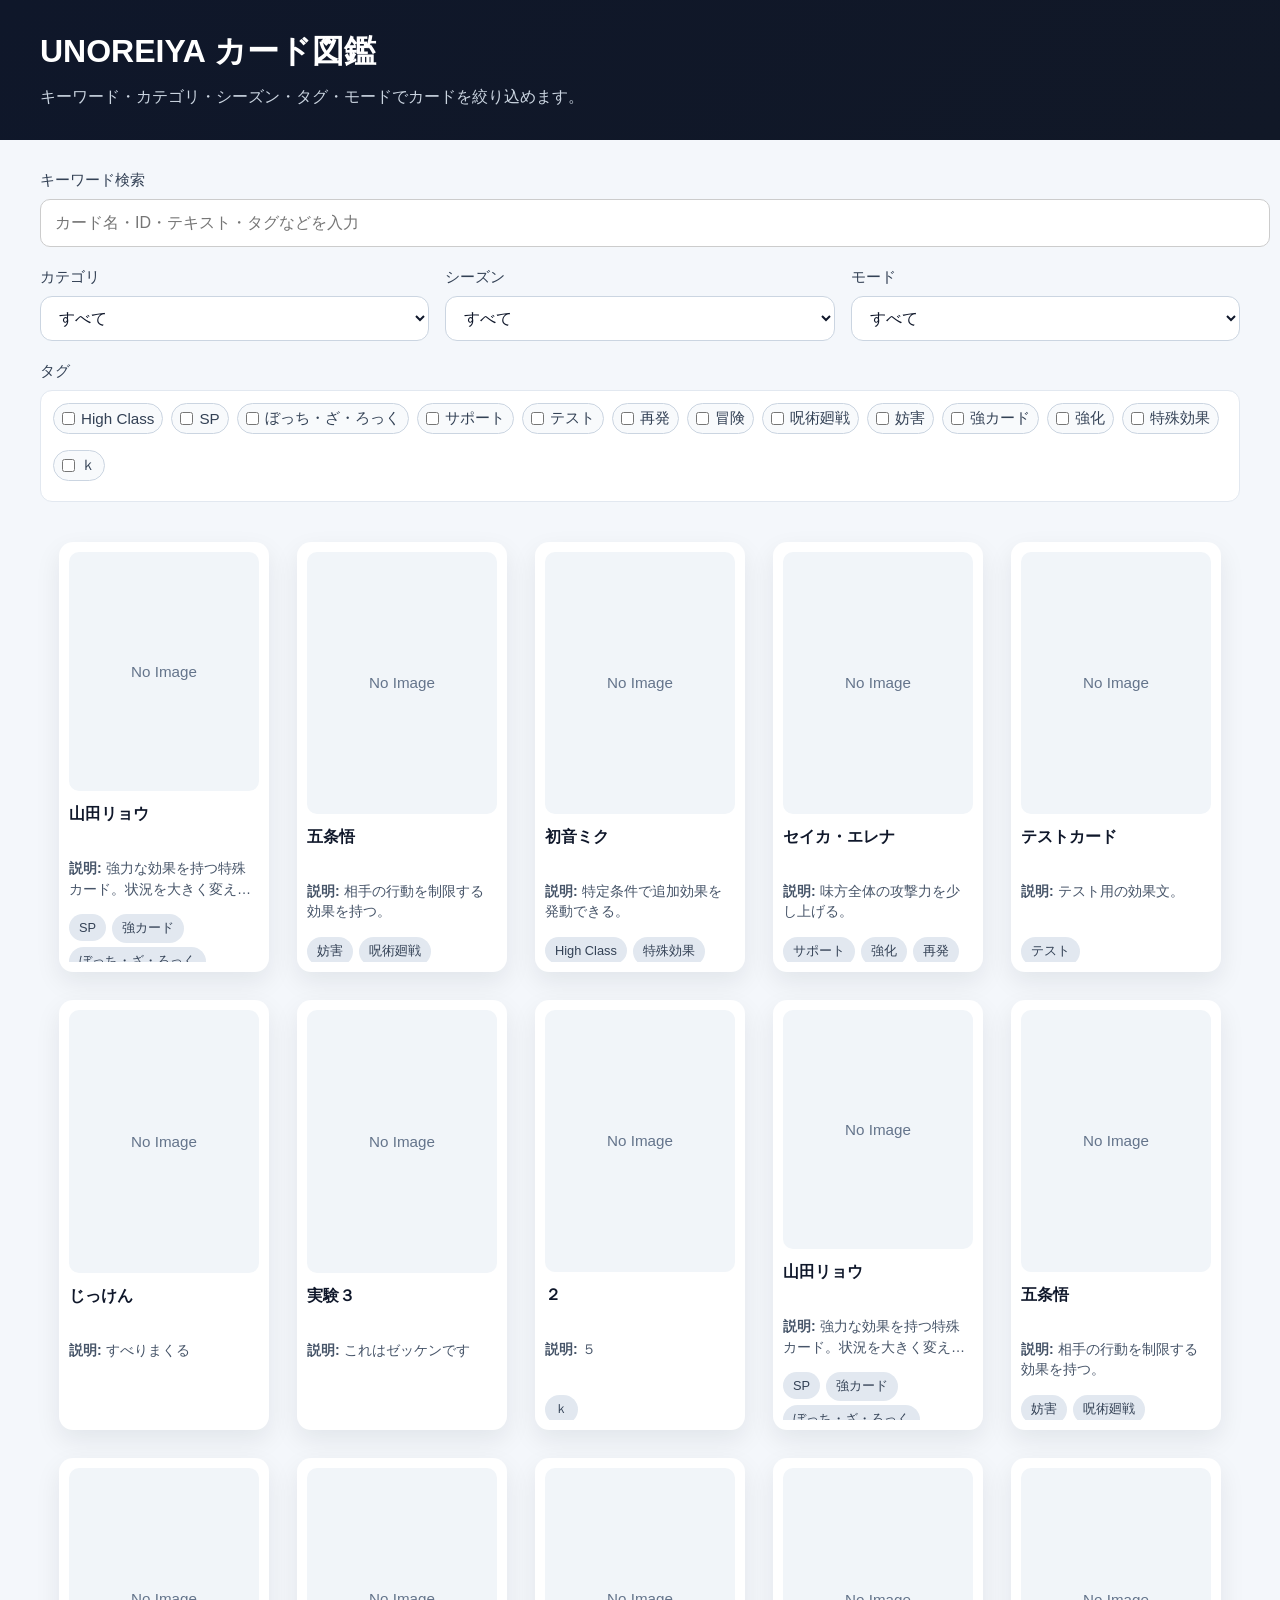
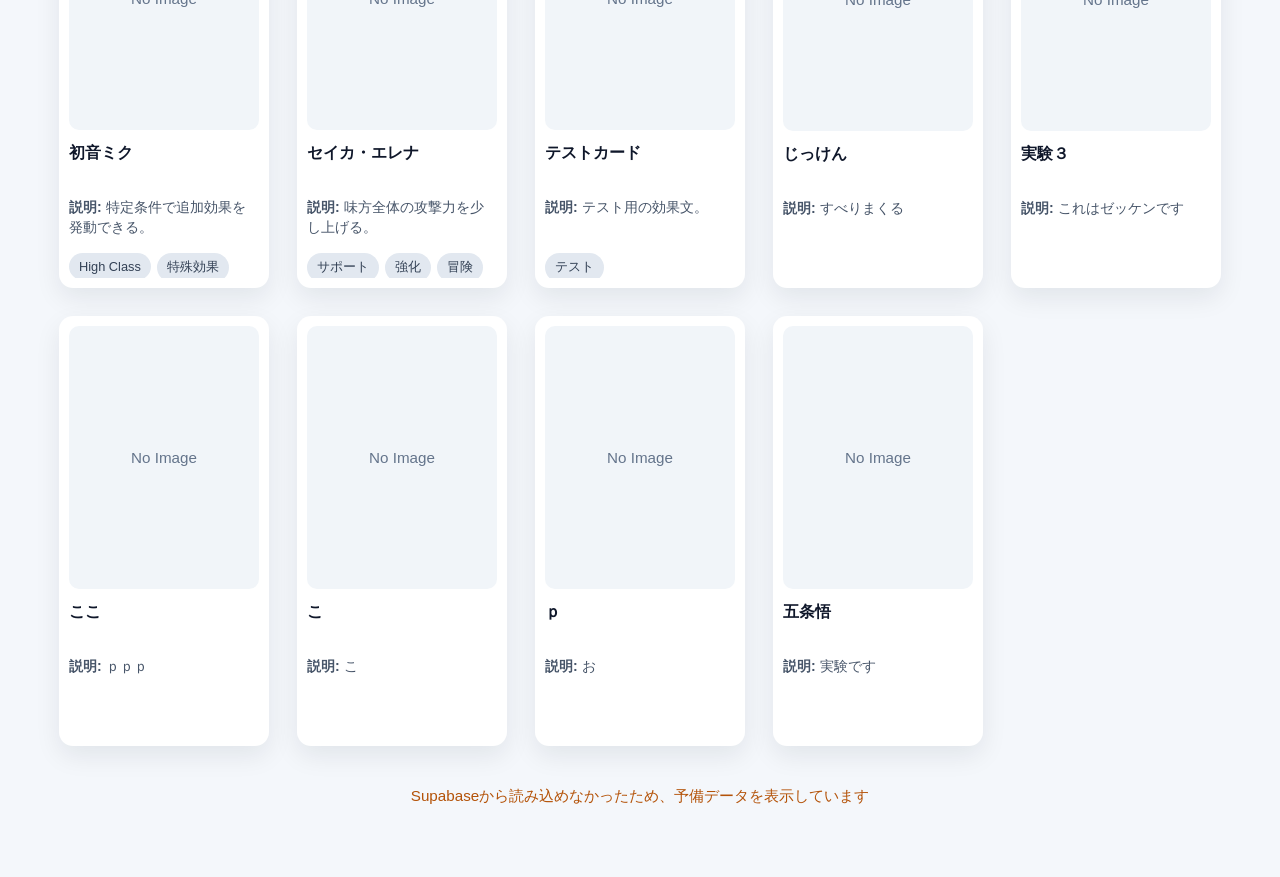
==== index.html @ 48b5f0d8 "管理画面に簡易パスワードを追加" ====
<!DOCTYPE html>
<html lang="ja">
<head>
  <meta charset="UTF-8">
  <meta name="viewport" content="width=device-width, initial-scale=1.0">
  <title>UNOREIYA カード図鑑</title>
  <link rel="stylesheet" href="style.css">
</head>
<body>
  <header>
    <div class="header-inner">
      <div>
        <h1>UNOREIYA カード図鑑</h1>
        <p>キーワード・カテゴリ・シーズン・タグ・モードでカードを絞り込めます。</p>
      </div>
    </div>
  </header>

  <main>
    <section class="search-panel">
      <div class="search-row search-row--full">
        <div class="field-group">
          <label for="searchInput">キーワード検索</label>
          <input type="text" id="searchInput" placeholder="カード名・ID・テキスト・タグなどを入力">
        </div>
      </div>
      <div class="search-row search-row--three">
        <div class="field-group">
          <label for="categoryFilter">カテゴリ</label>
          <select id="categoryFilter">
            <option value="">すべて</option>
          </select>
        </div>
        <div class="field-group">
          <label for="seriesFilter">シーズン</label>
          <select id="seriesFilter">
            <option value="">すべて</option>
          </select>
        </div>
        <div class="field-group">
          <label for="modeFilter">モード</label>
          <select id="modeFilter">
            <option value="">すべて</option>
          </select>
        </div>
      </div>
      <div class="search-row search-row--full">
        <div class="field-group">
          <label>タグ</label>
          <div id="tagFilter" class="tag-filter"></div>
        </div>
      </div>
    </section>

    <section id="cardList" class="card-grid"></section>
    <div id="dataStatus" class="data-status"></div>
    <div id="noResults" class="no-results" hidden>検索条件に一致するカードがありません。</div>
  </main>

  <div id="cardModal" class="modal">
    <div class="modal-content">
      <span class="close" onclick="closeModal()">&times;</span>
      <div class="modal-body">
        <img id="modalImage" src="" alt="" class="modal-image">
        <div id="modalImagePlaceholder" class="image-placeholder" style="display:none;">No Image</div>
        <div class="modal-details">
          <h2 id="modalName"></h2>
          <p><strong>ID: </strong><span id="modalId"></span></p>
          <p><strong>カテゴリ：</strong><span id="modalCategory"></span></p>
          <p><strong>シーズン：</strong><span id="modalSeries"></span></p>
          <p><strong>モード：</strong><span id="modalType"></span></p>
          <p class="modal-effect-label"><strong>効果全文</strong></p>
          <p id="modalEffect" class="modal-effect"></p>
          <p><strong>タグ：</strong></p>
          <div id="modalTags" class="modal-tags"></div>
          <p><strong>検索ワード：</strong></p>
          <div id="modalKeywords" class="modal-tags"></div>
        </div>
      </div>
      <button onclick="closeModal()" class="back-button">カード一覧に戻る</button>
    </div>
  </div>

  <script src="cards.js"></script>
  <script src="script.js"></script>
</body>
</html>
---- style.css ----
﻿body {
  margin: 0;
  font-family: -apple-system, BlinkMacSystemFont, "Segoe UI", sans-serif;
  background: #f4f7fb;
  color: #1f2937;
}

[hidden] {
  display: none !important;
}

header {
  background: linear-gradient(135deg, #0f172a 0%, #111827 100%);
  color: white;
  padding: 30px 20px;
}

.header-inner {
  max-width: 1200px;
  margin: 0 auto;
}

h1 {
  margin: 0;
  font-size: 32px;
}

header p {
  margin: 10px 0 0;
  color: #cbd5e1;
  line-height: 1.6;
}

.page-nav {
  display: flex;
  justify-content: center;
  gap: 12px;
  margin: 22px 0 0;
  transform: translateX(70px);
}

.page-nav a {
  display: inline-flex;
  align-items: center;
  justify-content: center;
  min-width: 130px;
  padding: 10px 18px;
  border-radius: 999px;
  border: 1px solid rgba(255, 255, 255, 0.35);
  background: rgba(255, 255, 255, 0.1);
  color: #e5eefc;
  text-decoration: none;
  font-weight: 700;
  box-sizing: border-box;
}

.page-nav a:hover,
.page-nav a.active {
  background: white;
  color: #0f172a;
  text-decoration: none;
}

main {
  max-width: 1200px;
  margin: 30px auto;
  padding: 0 20px 40px;
}

.search-panel {
  display: grid;
  grid-template-columns: 1fr;
  gap: 20px;
  margin-bottom: 30px;
}

.search-row {
  display: grid;
  gap: 16px;
  align-items: start;
}

.search-row--full {
  grid-template-columns: 1fr;
}

.search-row--three {
  grid-template-columns: repeat(auto-fit, minmax(200px, 1fr));
}

.search-row--four {
  grid-template-columns: repeat(auto-fit, minmax(200px, 1fr));
}

.field-group {
  display: flex;
  flex-direction: column;
}

.field-group label {
  margin-bottom: 8px;
  font-size: 0.95rem;
  color: #334155;
}

.field-group input,
.field-group select {
  width: 100%;
  padding: 12px 14px;
  font-size: 1rem;
  border: 1px solid #cbd5e1;
  border-radius: 12px;
  background: white;
  color: #0f172a;
}

.tag-checkboxes,
.tag-filter {
  display: flex;
  flex-wrap: wrap;
  gap: 8px;
  padding: 12px;
  border: 1px solid #e2e8f0;
  border-radius: 12px;
  background: #ffffff;
}

.tag-checkbox-item,
.tag-filter-item {
  display: flex;
  align-items: center;
  gap: 6px;
  padding: 4px 8px;
  border: 1px solid #cbd5e1;
  border-radius: 16px;
  background: #f8fafc;
  cursor: pointer;
  user-select: none;
  font-size: 0.9rem;
  white-space: nowrap;
  transition: background-color 0.2s ease;
}

.tag-checkbox-item input,
.tag-filter-item input {
  width: auto;
  margin: 0;
}

.tag-checkbox-item:hover,
.tag-filter-item:hover {
  background: #e2e8f0;
}

.tag-checkbox-item input:checked + *,
.tag-filter-item input:checked + * {
  font-weight: bold;
}

.multi-select {
  min-height: 140px;
}

.field-group input:focus,
.field-group select:focus {
  outline: none;
  border-color: #2563eb;
  box-shadow: 0 0 0 3px rgba(37, 99, 235, 0.15);
}

#searchInput {
  width: 100%;
  padding: 14px;
  font-size: 16px;
  border-radius: 10px;
  border: 1px solid #ccc;
}

.card-grid {
  display: grid;
  grid-template-columns: repeat(auto-fill, 210px);
  gap: 28px 28px;
  justify-content: center;
  align-items: start;
}

.card {
  width: 210px;
  height: 430px;
  box-sizing: border-box;
  background: white;
  border-radius: 14px;
  padding: 10px;
  box-shadow: 0 10px 26px rgba(15, 23, 42, 0.08);
  cursor: pointer;
  transition: transform 0.2s ease, box-shadow 0.2s ease;
  display: flex;
  flex-direction: column;
  gap: 8px;
  overflow: hidden;
}

.card:hover {
  transform: translateY(-4px);
  box-shadow: 0 24px 50px rgba(15, 23, 42, 0.14);
}

.card-image {
  width: 100%;
  height: 294px;
  border-radius: 10px;
  margin-bottom: 4px;
  object-fit: contain;
  background: #f8fafc;
  border: 1px solid #e2e8f0;
  box-sizing: border-box;
}

.image-placeholder {
  width: 100%;
  height: 294px;
  border-radius: 10px;
  background: #f1f5f9;
  color: #64748b;
  display: flex;
  align-items: center;
  justify-content: center;
  text-align: center;
  padding: 20px;
  box-sizing: border-box;
  font-size: 0.95rem;
  margin-bottom: 4px;
}

.admin-image-preview {
  width: min(100%, 280px);
}

.admin-image-preview img {
  display: none;
  width: 100%;
  max-height: 360px;
  border-radius: 16px;
  object-fit: contain;
  border: 1px solid #e2e8f0;
  background: #f8fafc;
}

.admin-image-preview .image-placeholder {
  height: 180px;
  min-height: 180px;
  margin-bottom: 0;
}

.modal-body .image-placeholder {
  height: min(70vh, 560px);
  min-height: 260px;
  max-height: min(70vh, 560px);
}

.card h2 {
  margin: 0;
  color: #0f172a;
  font-size: 0.98rem;
  line-height: 1.35;
  min-height: 3em;
  display: -webkit-box;
  -webkit-line-clamp: 2;
  -webkit-box-orient: vertical;
  overflow: hidden;
}

.card p {
  margin: 0;
  line-height: 1.45;
  color: #475569;
  font-size: 0.88rem;
  min-height: 3.1em;
  display: -webkit-box;
  -webkit-line-clamp: 2;
  -webkit-box-orient: vertical;
  overflow: hidden;
}

.card .tag-list {
  margin-top: auto;
  min-height: 28px;
  max-height: 54px;
  overflow: hidden;
}

.tag {
  display: inline-flex;
  align-items: center;
  gap: 6px;
  background: #e2e8f0;
  color: #334155;
  padding: 6px 10px;
  border-radius: 999px;
  margin: 4px 6px 0 0;
  font-size: 0.8rem;
}

.tag-input-group {
  display: flex;
  gap: 8px;
  align-items: center;
  margin-bottom: 8px;
}

.selected-tags {
  display: flex;
  flex-wrap: wrap;
  gap: 6px;
}

.selected-tag {
  display: inline-flex;
  align-items: center;
  gap: 4px;
  background: #e2e8f0;
  color: #334155;
  padding: 4px 8px;
  border-radius: 16px;
  font-size: 0.9rem;
  white-space: nowrap;
}

.selected-tag .remove-tag {
  cursor: pointer;
  color: #64748b;
  font-weight: bold;
  margin-left: 4px;
}

.selected-tag .remove-tag:hover {
  color: #dc2626;
}

#tagSelect {
  flex: 1;
  padding: 12px 14px;
  font-size: 1rem;
  border: 1px solid #cbd5e1;
  border-radius: 12px;
  background: white;
  color: #0f172a;
}

#addTagBtn {
  padding: 12px 16px;
  font-size: 1rem;
  border: 1px solid #cbd5e1;
  border-radius: 12px;
  background: #f8fafc;
  color: #334155;
  cursor: pointer;
  transition: background-color 0.2s ease;
}

#addTagBtn:hover {
  background: #e2e8f0;
}

.secondary-button {
  margin-top: 10px;
  padding: 10px 14px;
  border: 1px solid #cbd5e1;
  border-radius: 12px;
  background: #f8fafc;
  color: #334155;
  cursor: pointer;
}

.secondary-button:hover:not(:disabled) {
  background: #e2e8f0;
}

.secondary-button:disabled {
  cursor: wait;
  opacity: 0.65;
}

.upload-status {
  min-height: 1.4em;
  margin: 8px 0 0;
  color: #2563eb;
  font-size: 0.9rem;
}

.upload-status.is-error {
  color: #dc2626;
}

.no-results {
  margin-top: 40px;
  text-align: center;
  color: #475569;
  font-size: 1rem;
}

.data-status {
  margin-top: 24px;
  text-align: center;
  color: #2563eb;
  font-size: 0.95rem;
}

.data-status.is-error {
  color: #b45309;
}

@media (max-width: 768px) {
  .card-grid {
    grid-template-columns: repeat(auto-fill, minmax(170px, 1fr));
  }

  .card {
    width: auto;
    height: 410px;
  }

  .card-image,
  .image-placeholder {
    height: 270px;
  }

  .modal-body {
    grid-template-columns: 1fr;
  }

  .search-panel,
  .search-row,
  .search-row--four {
    grid-template-columns: 1fr;
  }
}

@media (max-width: 480px) {
  header {
    padding: 24px 16px;
  }

  .page-nav {
    transform: none;
    justify-content: flex-start;
    flex-wrap: wrap;
  }

  .modal-content {
    padding: 18px;
  }
}

.modal {
  display: none;
  position: fixed;
  z-index: 100;
  inset: 0;
  overflow-y: auto;
  background-color: rgba(15, 23, 42, 0.65);
  padding: 24px;
}

.modal-content {
  background-color: #ffffff;
  margin: 0 auto;
  padding: 24px;
  border-radius: 24px;
  width: min(100%, 960px);
  box-shadow: 0 20px 60px rgba(15, 23, 42, 0.18);
}

.close {
  color: #475569;
  float: right;
  font-size: 32px;
  font-weight: 700;
  cursor: pointer;
}

.close:hover {
  color: #0f172a;
}

.modal-body {
  display: grid;
  grid-template-columns: 320px 1fr;
  gap: 24px;
  align-items: start;
}

.modal-image {
  width: 100%;
  height: auto;
  border-radius: 20px;
  max-height: calc(100vh - 180px);
  object-fit: contain;
  background: #f8fafc;
  border: 1px solid #e2e8f0;
  box-sizing: border-box;
}

.modal-details {
  display: flex;
  flex-direction: column;
}

.modal-details h2 {
  margin: 0 0 16px;
  font-size: 1.8rem;
  color: #0f172a;
}

.modal-details p {
  margin: 10px 0;
  color: #334155;
  line-height: 1.7;
}

.modal-effect-label {
  margin-top: 18px;
}

.modal-effect {
  background: #f8fafc;
  padding: 16px;
  border-radius: 16px;
  border: 1px solid #e2e8f0;
}

.modal-tags {
  display: flex;
  flex-wrap: wrap;
  gap: 10px;
  margin-top: 14px;
}

.back-button {
  display: inline-flex;
  justify-content: center;
  align-items: center;
  margin-top: 24px;
  padding: 12px 22px;
  background: #0f172a;
  color: white;
  border: none;
  border-radius: 14px;
  cursor: pointer;
  font-size: 1rem;
}

.back-button:hover {
  background: #1e293b;
}

/* Admin styles */
.admin-login {
  min-height: 100vh;
  display: grid;
  place-items: center;
  padding: 24px;
  box-sizing: border-box;
}

.admin-login-box {
  width: min(100%, 420px);
  padding: 28px;
  border-radius: 18px;
  background: white;
  box-shadow: 0 18px 45px rgba(15, 23, 42, 0.12);
  box-sizing: border-box;
}

.admin-login-box h1 {
  color: #0f172a;
  font-size: 1.6rem;
}

.admin-login-box p {
  color: #475569;
  line-height: 1.6;
}

.admin-login-box label {
  display: block;
  margin-top: 18px;
  font-weight: 700;
}

.admin-login-box input {
  width: 100%;
  margin-top: 8px;
  padding: 12px 14px;
  border: 1px solid #cbd5e1;
  border-radius: 12px;
  font-size: 1rem;
  box-sizing: border-box;
}

.admin-login-box button {
  width: 100%;
  margin-top: 18px;
  padding: 12px 18px;
  border: none;
  border-radius: 12px;
  background: #0f172a;
  color: white;
  font-weight: 700;
  cursor: pointer;
}

.admin-login-box button:hover {
  background: #1e293b;
}

.admin-login-error {
  margin: 10px 0 0;
  color: #dc2626;
  font-weight: 700;
}

.admin-form {
  max-width: 900px;
  margin: 0 auto;
}

.form-grid {
  display: grid;
  grid-template-columns: 1fr;
  gap: 24px;
}

.form-row {
  display: grid;
  grid-template-columns: 1fr;
  gap: 18px;
}

.form-row--three,
.form-row--two,
.form-row--full {
  grid-template-columns: 1fr;
}

.field-group--small,
.field-group--medium,
.field-group--wide,
.field-group {
  width: 100%;
}

.field-group.full-width {
  grid-column: 1 / -1;
}

.admin-form textarea {
  min-height: 180px;
  resize: vertical;
}

.textarea-label-row {
  display: flex;
  align-items: center;
  justify-content: space-between;
  gap: 12px;
  margin-bottom: 8px;
}

.textarea-label-row label {
  margin-bottom: 0;
}

.admin-form .format-button {
  min-width: auto;
  padding: 8px 12px;
  margin-top: 0;
  border: 1px solid #cbd5e1;
  background: #f8fafc;
  color: #334155;
  font-weight: 700;
}

.admin-form .format-button:hover {
  background: #e2e8f0;
}

.admin-form button {
  display: inline-flex;
  align-items: center;
  justify-content: center;
  min-width: 110px;
  padding: 12px 18px;
  margin-top: 8px;
  border-radius: 12px;
}

.admin-form button + button {
  margin-left: 12px;
}

.admin-form .cancel-button {
  background: #f8fafc;
  color: #334155;
  border: 1px solid #cbd5e1;
}

.admin-form .cancel-button:hover:not(:disabled) {
  background: #e2e8f0;
}

.admin-filter-panel {
  display: grid;
  grid-template-columns: 1fr;
  gap: 18px;
  margin-bottom: 20px;
}

.admin-filter-panel .field-group {
  width: 100%;
}

/* Settings styles */
.settings-section {
  margin-bottom: 40px;
  padding: 20px;
  border: 1px solid #ddd;
  border-radius: 8px;
  background: #f9f9f9;
}

.settings-section h2 {
  margin-top: 0;
  color: #0f172a;
}

.settings-form {
  display: flex;
  gap: 10px;
  margin-bottom: 20px;
  align-items: center;
}

.settings-form input {
  flex: 1;
  padding: 10px;
  border: 1px solid #cbd5e1;
  border-radius: 6px;
}

.settings-form button {
  padding: 10px 16px;
  background: #007bff;
  color: white;
  border: none;
  border-radius: 6px;
  cursor: pointer;
}

.settings-form button:hover {
  background: #0056b3;
}

.settings-list {
  list-style: none;
  padding: 0;
}

.settings-list li {
  display: flex;
  align-items: center;
  padding: 10px;
  border-bottom: 1px solid #eee;
}

.settings-list li span {
  flex: 1;
}

.settings-list li .button-group {
  display: flex;
  gap: 8px;
}

.settings-list li:last-child {
  border-bottom: none;
}

.settings-list button {
  padding: 5px 10px;
  border: none;
  border-radius: 4px;
  cursor: pointer;
}

.settings-list button:first-of-type {
  background: #ffc107;
  color: black;
}

.settings-list button:first-of-type:hover {
  background: #e0a800;
}

.settings-list button:last-of-type {
  background: #dc3545;
  color: white;
}

.settings-list button:last-of-type:hover {
  background: #c82333;
}

nav {
  margin-bottom: 20px;
}

nav a {
  color: #007bff;
  text-decoration: none;
}

nav a:hover {
  text-decoration: underline;
}

.admin-output {
  max-width: 1200px;
  margin: 40px auto;
}

.admin-output textarea {
  width: 100%;
  min-height: 200px;
  font-family: monospace;
  resize: vertical;
}

.admin-output button {
  margin-top: 10px;
}

.card-item {
  background: white;
  border: 1px solid #ddd;
  padding: 10px;
  margin: 10px 0;
  border-radius: 8px;
}

.card-item p {
  margin: 5px 0;
}

.card-item button {
  margin-right: 10px;
  padding: 5px 10px;
  background: #007bff;
  color: white;
  border: none;
  border-radius: 4px;
  cursor: pointer;
}

.card-item button:hover {
  background: #0056b3;
}

#cardList {
  margin: 40px 0;
}

#importBtn {
  margin-bottom: 10px;
  padding: 8px 16px;
  background: #28a745;
  color: white;
  border: none;
  border-radius: 4px;
  cursor: pointer;
}

#importBtn:hover {
  background: #218838;
}

@media (max-width: 768px) {
  .form-row,
  .form-grid,
  .admin-filter-panel {
    grid-template-columns: 1fr;
  }
}
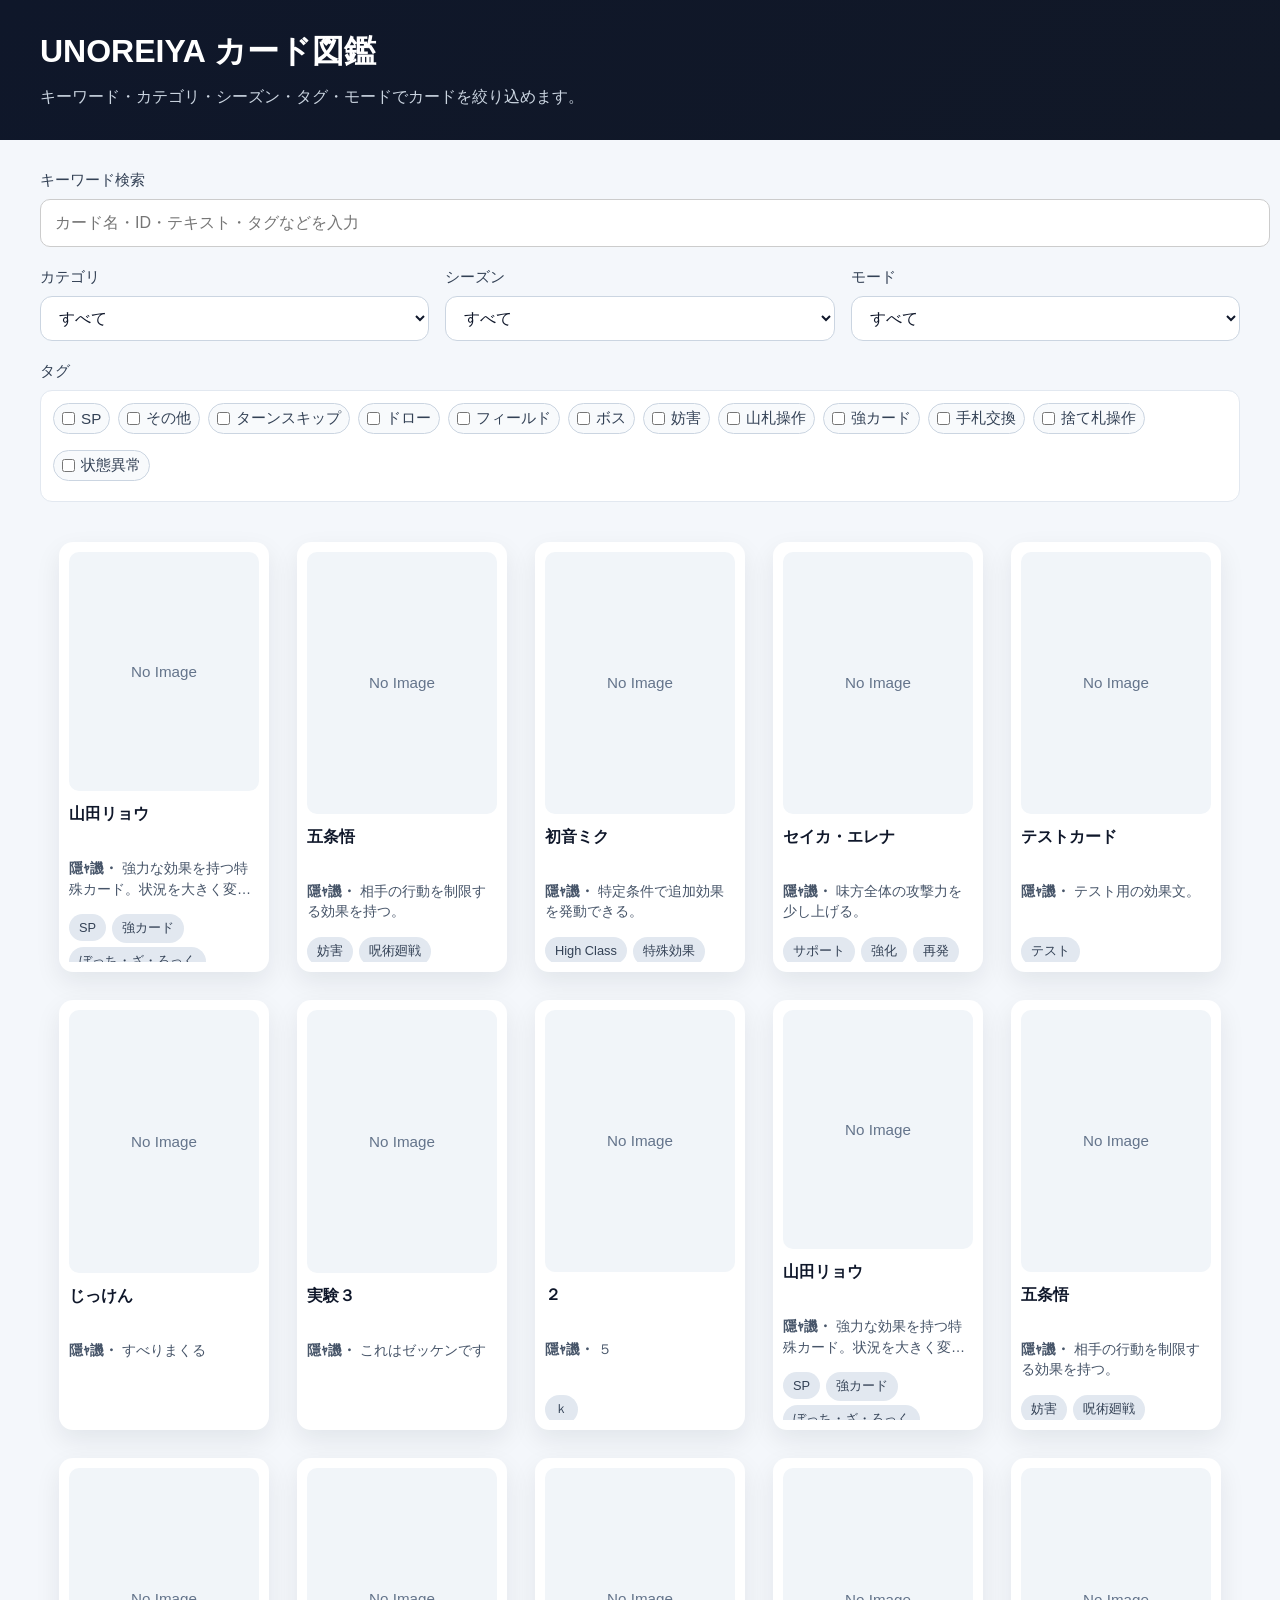
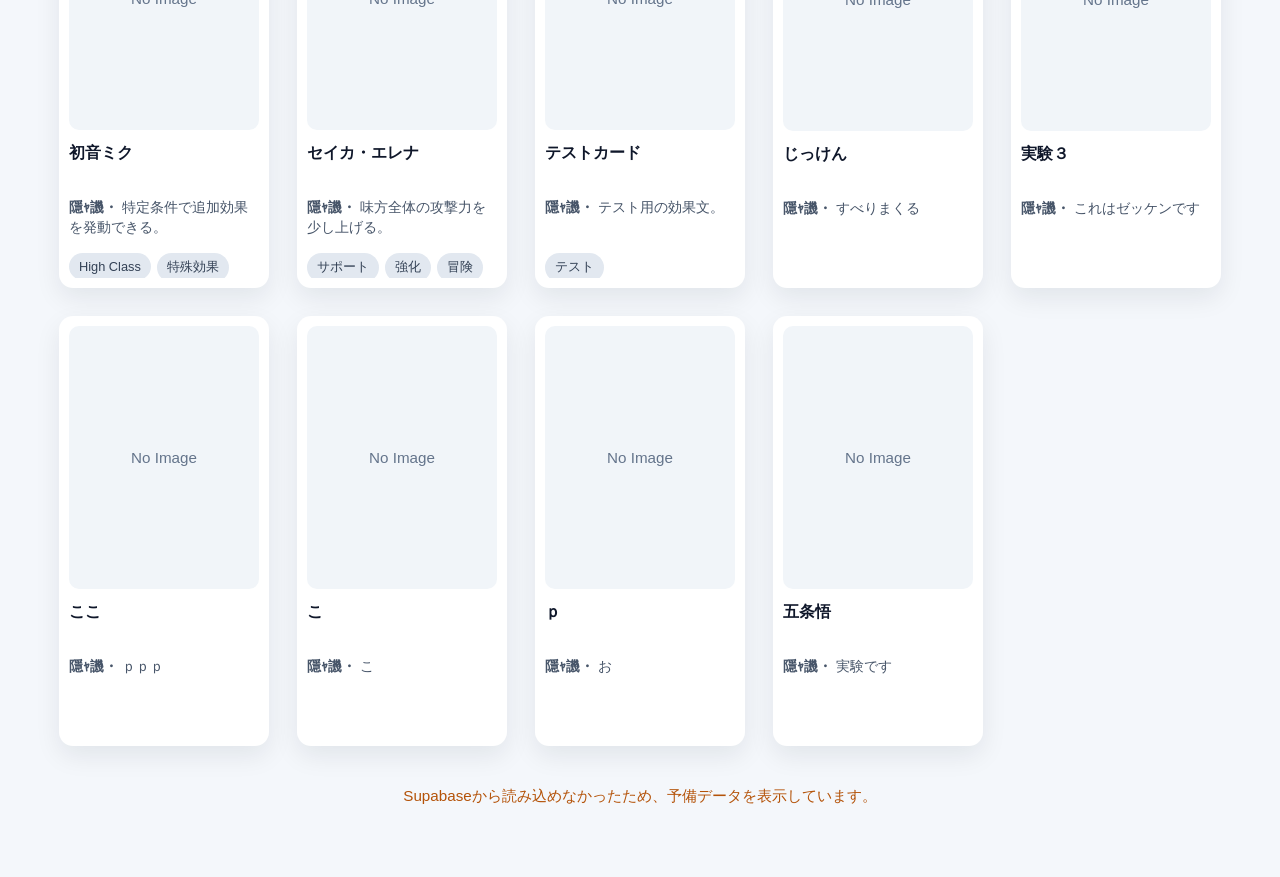
==== commit 32ccc0ae: "デザイン修正" ====
--- a/index.html
+++ b/index.html
@@ -82,6 +82,8 @@
   </div>
 
   <script src="cards.js"></script>
+  <script src="https://cdn.jsdelivr.net/npm/@supabase/supabase-js@2"></script>
+  <script src="supabase.js"></script>
   <script src="script.js"></script>
 </body>
 </html>
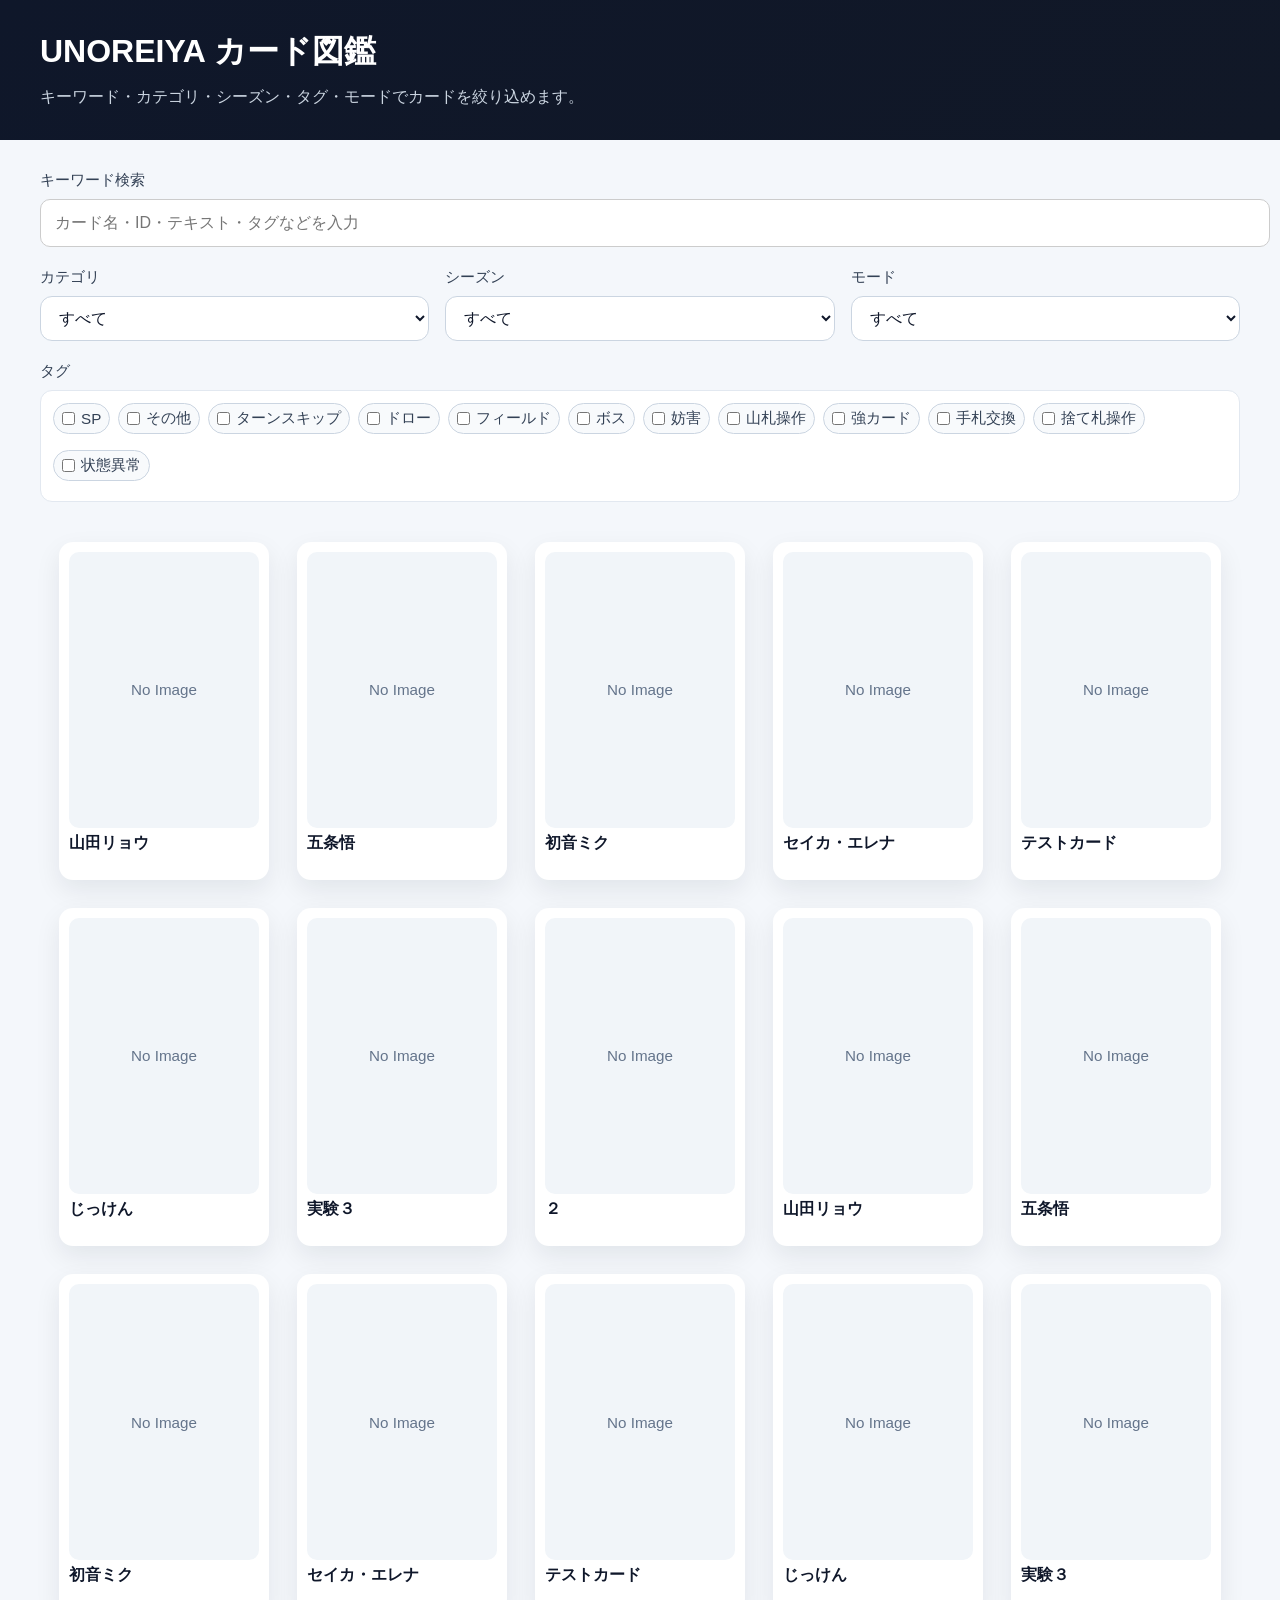
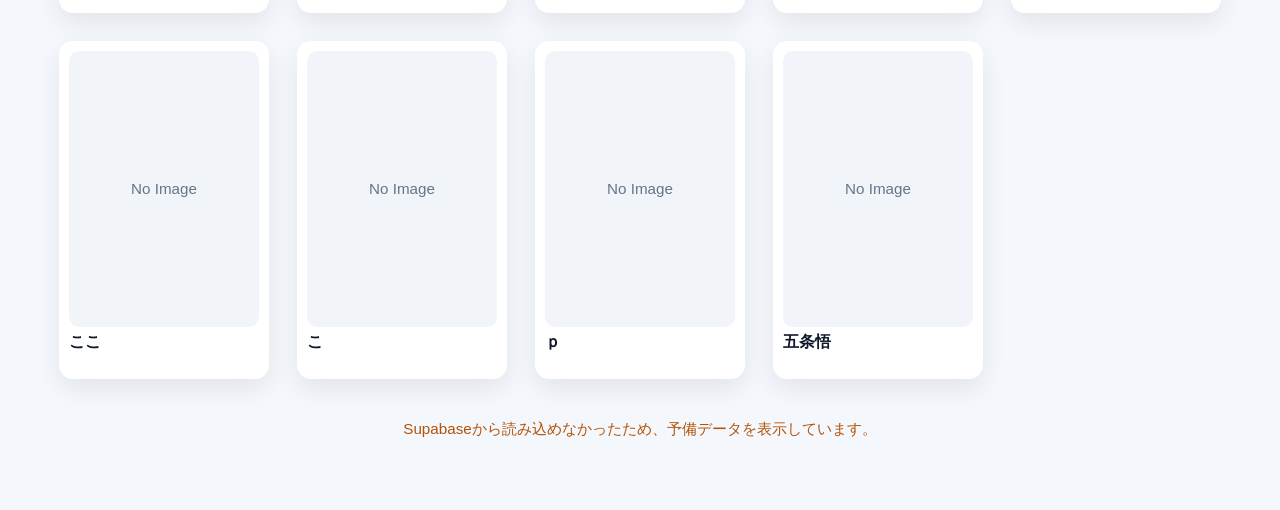
==== commit 8f0622df: "デザイン修正" ====
--- a/index.html
+++ b/index.html
@@ -4,7 +4,7 @@
   <meta charset="UTF-8">
   <meta name="viewport" content="width=device-width, initial-scale=1.0">
   <title>UNOREIYA カード図鑑</title>
-  <link rel="stylesheet" href="style.css">
+  <link rel="stylesheet" href="style.css?v=20260510-card-compact">
 </head>
 <body>
   <header>
--- a/style.css
+++ b/style.css
@@ -186,17 +186,17 @@
 
 .card {
   width: 210px;
-  height: 430px;
+  min-height: 0;
   box-sizing: border-box;
   background: white;
   border-radius: 14px;
-  padding: 10px;
+  padding: 10px 10px 6px;
   box-shadow: 0 10px 26px rgba(15, 23, 42, 0.08);
   cursor: pointer;
   transition: transform 0.2s ease, box-shadow 0.2s ease;
   display: flex;
   flex-direction: column;
-  gap: 8px;
+  gap: 4px;
   overflow: hidden;
 }
 
@@ -207,9 +207,9 @@
 
 .card-image {
   width: 100%;
-  height: 294px;
+  height: 276px;
   border-radius: 10px;
-  margin-bottom: 4px;
+  margin-bottom: 0;
   object-fit: contain;
   background: #f8fafc;
   border: 1px solid #e2e8f0;
@@ -218,7 +218,7 @@
 
 .image-placeholder {
   width: 100%;
-  height: 294px;
+  height: 276px;
   border-radius: 10px;
   background: #f1f5f9;
   color: #64748b;
@@ -229,7 +229,7 @@
   padding: 20px;
   box-sizing: border-box;
   font-size: 0.95rem;
-  margin-bottom: 4px;
+  margin-bottom: 0;
 }
 
 .admin-image-preview {
@@ -263,7 +263,7 @@
   color: #0f172a;
   font-size: 0.98rem;
   line-height: 1.35;
-  min-height: 3em;
+  height: 2.7em;
   display: -webkit-box;
   -webkit-line-clamp: 2;
   -webkit-box-orient: vertical;
@@ -282,6 +282,11 @@
   overflow: hidden;
 }
 
+.card > p,
+.card > .tag-list {
+  display: none !important;
+}
+
 .card .tag-list {
   margin-top: auto;
   min-height: 28px;
@@ -417,12 +422,12 @@
 
   .card {
     width: auto;
-    height: 410px;
+    min-height: 0;
   }
 
   .card-image,
   .image-placeholder {
-    height: 270px;
+    height: 252px;
   }
 
   .modal-body {
@@ -434,6 +439,31 @@
   .search-row--four {
     grid-template-columns: 1fr;
   }
+}
+
+/* Compact catalog cards: image + two-line title only. */
+#cardList.card-grid .card {
+  height: auto !important;
+  min-height: 0 !important;
+  padding: 10px 10px 6px !important;
+  gap: 4px !important;
+}
+
+#cardList.card-grid .card-image,
+#cardList.card-grid .card > .image-placeholder {
+  height: 276px !important;
+  margin-bottom: 0 !important;
+}
+
+#cardList.card-grid .card h2 {
+  height: 2.7em !important;
+  min-height: 0 !important;
+  margin: 0 !important;
+}
+
+#cardList.card-grid .card > p,
+#cardList.card-grid .card > .tag-list {
+  display: none !important;
 }
 
 @media (max-width: 480px) {
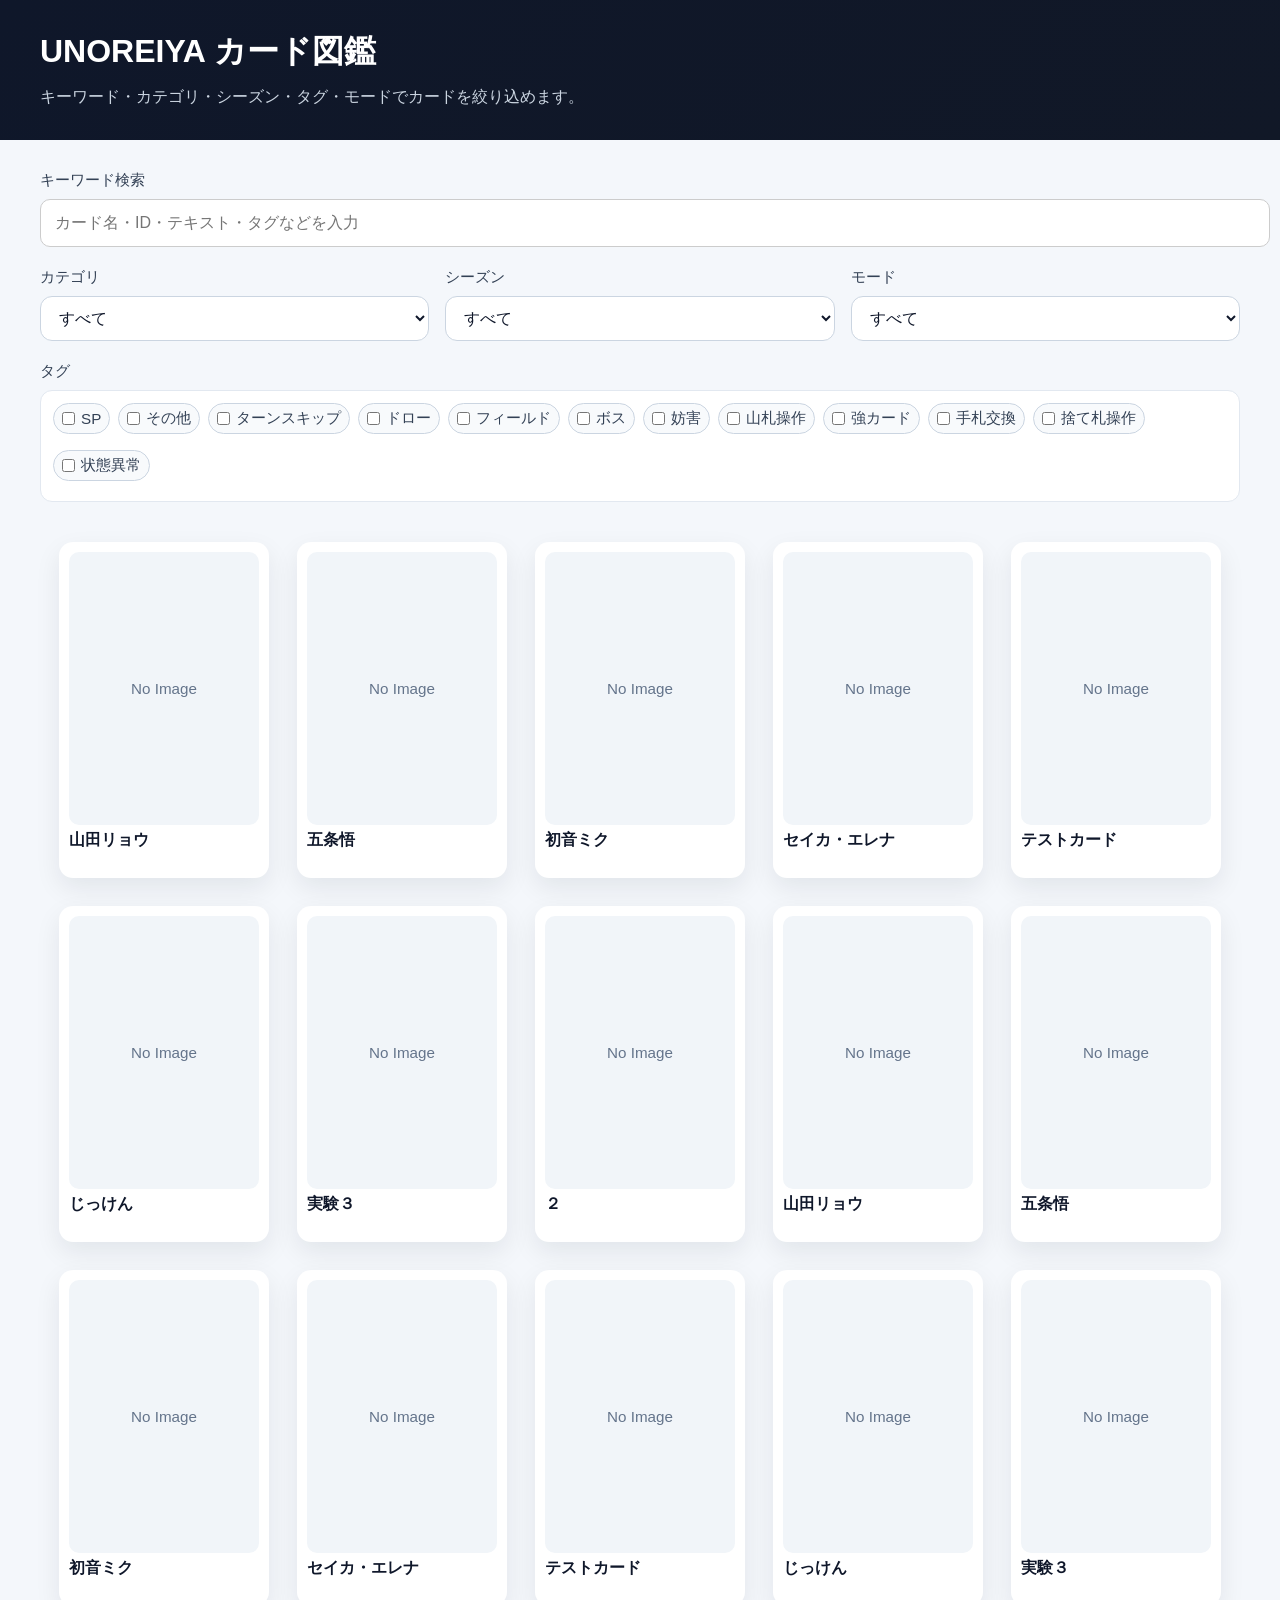
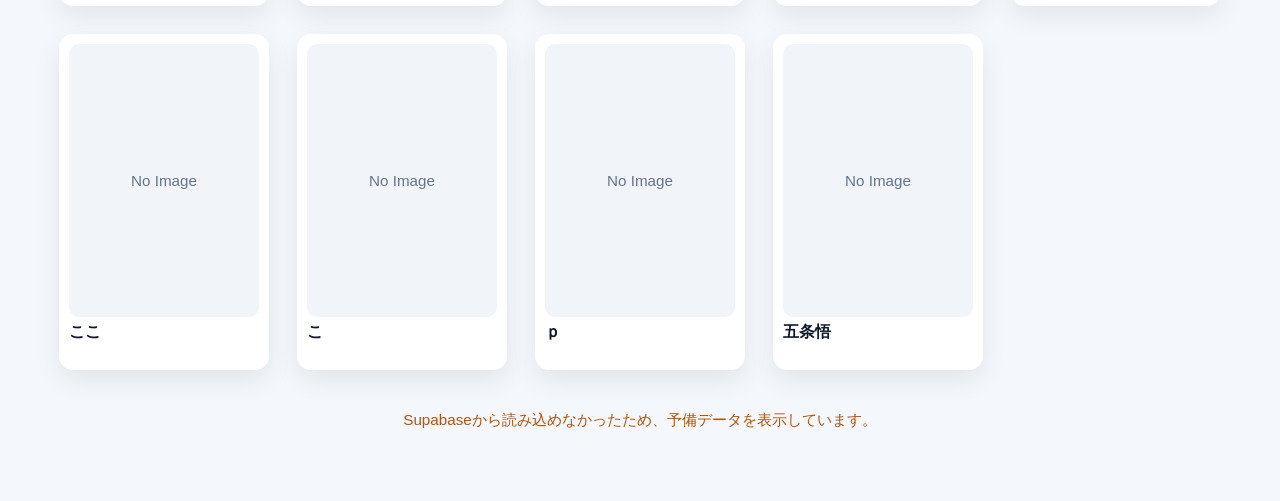
==== commit 9a728782: "デザイン修正" ====
--- a/index.html
+++ b/index.html
@@ -4,7 +4,7 @@
   <meta charset="UTF-8">
   <meta name="viewport" content="width=device-width, initial-scale=1.0">
   <title>UNOREIYA カード図鑑</title>
-  <link rel="stylesheet" href="style.css?v=20260510-card-compact">
+  <link rel="stylesheet" href="style.css?v=20260510-related-1">
 </head>
 <body>
   <header>
@@ -73,8 +73,8 @@
           <p id="modalEffect" class="modal-effect"></p>
           <p><strong>タグ：</strong></p>
           <div id="modalTags" class="modal-tags"></div>
-          <p><strong>検索ワード：</strong></p>
-          <div id="modalKeywords" class="modal-tags"></div>
+          <p><strong>関連：</strong></p>
+          <div id="modalRelatedCards" class="related-card-list"></div>
         </div>
       </div>
       <button onclick="closeModal()" class="back-button">カード一覧に戻る</button>
@@ -84,6 +84,6 @@
   <script src="cards.js"></script>
   <script src="https://cdn.jsdelivr.net/npm/@supabase/supabase-js@2"></script>
   <script src="supabase.js"></script>
-  <script src="script.js"></script>
+  <script src="script.js?v=20260510-related-1"></script>
 </body>
 </html>
--- a/style.css
+++ b/style.css
@@ -466,6 +466,17 @@
   display: none !important;
 }
 
+#cardList.card-grid .catalog-card-compact {
+  height: fit-content !important;
+  min-height: unset !important;
+  max-height: 336px !important;
+  padding-bottom: 6px !important;
+}
+
+#cardList.card-grid .catalog-card-compact h2 {
+  flex: 0 0 2.7em !important;
+}
+
 @media (max-width: 480px) {
   header {
     padding: 24px 16px;
@@ -566,6 +577,48 @@
   margin-top: 14px;
 }
 
+.related-card-list {
+  display: grid;
+  grid-template-columns: repeat(auto-fill, minmax(92px, 1fr));
+  gap: 10px;
+  margin-top: 12px;
+}
+
+.related-card-mini {
+  appearance: none;
+  border: 1px solid #dbe4ef;
+  background: #fff;
+  border-radius: 10px;
+  padding: 7px;
+  cursor: pointer;
+  text-align: left;
+  color: #0f172a;
+}
+
+.related-card-mini:hover {
+  border-color: #94a3b8;
+  box-shadow: 0 8px 18px rgba(15, 23, 42, 0.12);
+}
+
+.related-card-mini .card-image,
+.related-card-mini .image-placeholder {
+  width: 100%;
+  height: 112px;
+  border-radius: 8px;
+  margin-bottom: 6px;
+}
+
+.related-card-mini span {
+  display: -webkit-box;
+  min-height: 2.6em;
+  overflow: hidden;
+  font-size: 0.82rem;
+  font-weight: 700;
+  line-height: 1.3;
+  -webkit-line-clamp: 2;
+  -webkit-box-orient: vertical;
+}
+
 .back-button {
   display: inline-flex;
   justify-content: center;
@@ -750,6 +803,66 @@
   width: 100%;
 }
 
+.related-admin-panel {
+  display: grid;
+  gap: 8px;
+  margin-top: 14px;
+}
+
+.related-search-results {
+  display: grid;
+  gap: 6px;
+}
+
+.related-search-result {
+  display: flex;
+  align-items: center;
+  justify-content: space-between;
+  gap: 10px;
+  padding: 8px 10px;
+  border: 1px solid #dbe4ef;
+  border-radius: 10px;
+  background: #fff;
+}
+
+.related-search-result button {
+  width: auto;
+  padding: 7px 12px;
+  border-radius: 8px;
+}
+
+.selected-related-cards {
+  display: flex;
+  flex-wrap: wrap;
+  gap: 8px;
+}
+
+.selected-related-card {
+  display: inline-flex;
+  align-items: center;
+  gap: 6px;
+  padding: 6px 9px;
+  border-radius: 999px;
+  background: #e2e8f0;
+  color: #334155;
+  font-size: 0.9rem;
+}
+
+.selected-related-card button {
+  width: auto;
+  padding: 0 4px;
+  border: 0;
+  background: transparent;
+  color: #64748b;
+  font-size: 1rem;
+  line-height: 1;
+}
+
+.selected-related-card button:hover {
+  color: #dc2626;
+  background: transparent;
+}
+
 /* Settings styles */
 .settings-section {
   margin-bottom: 40px;
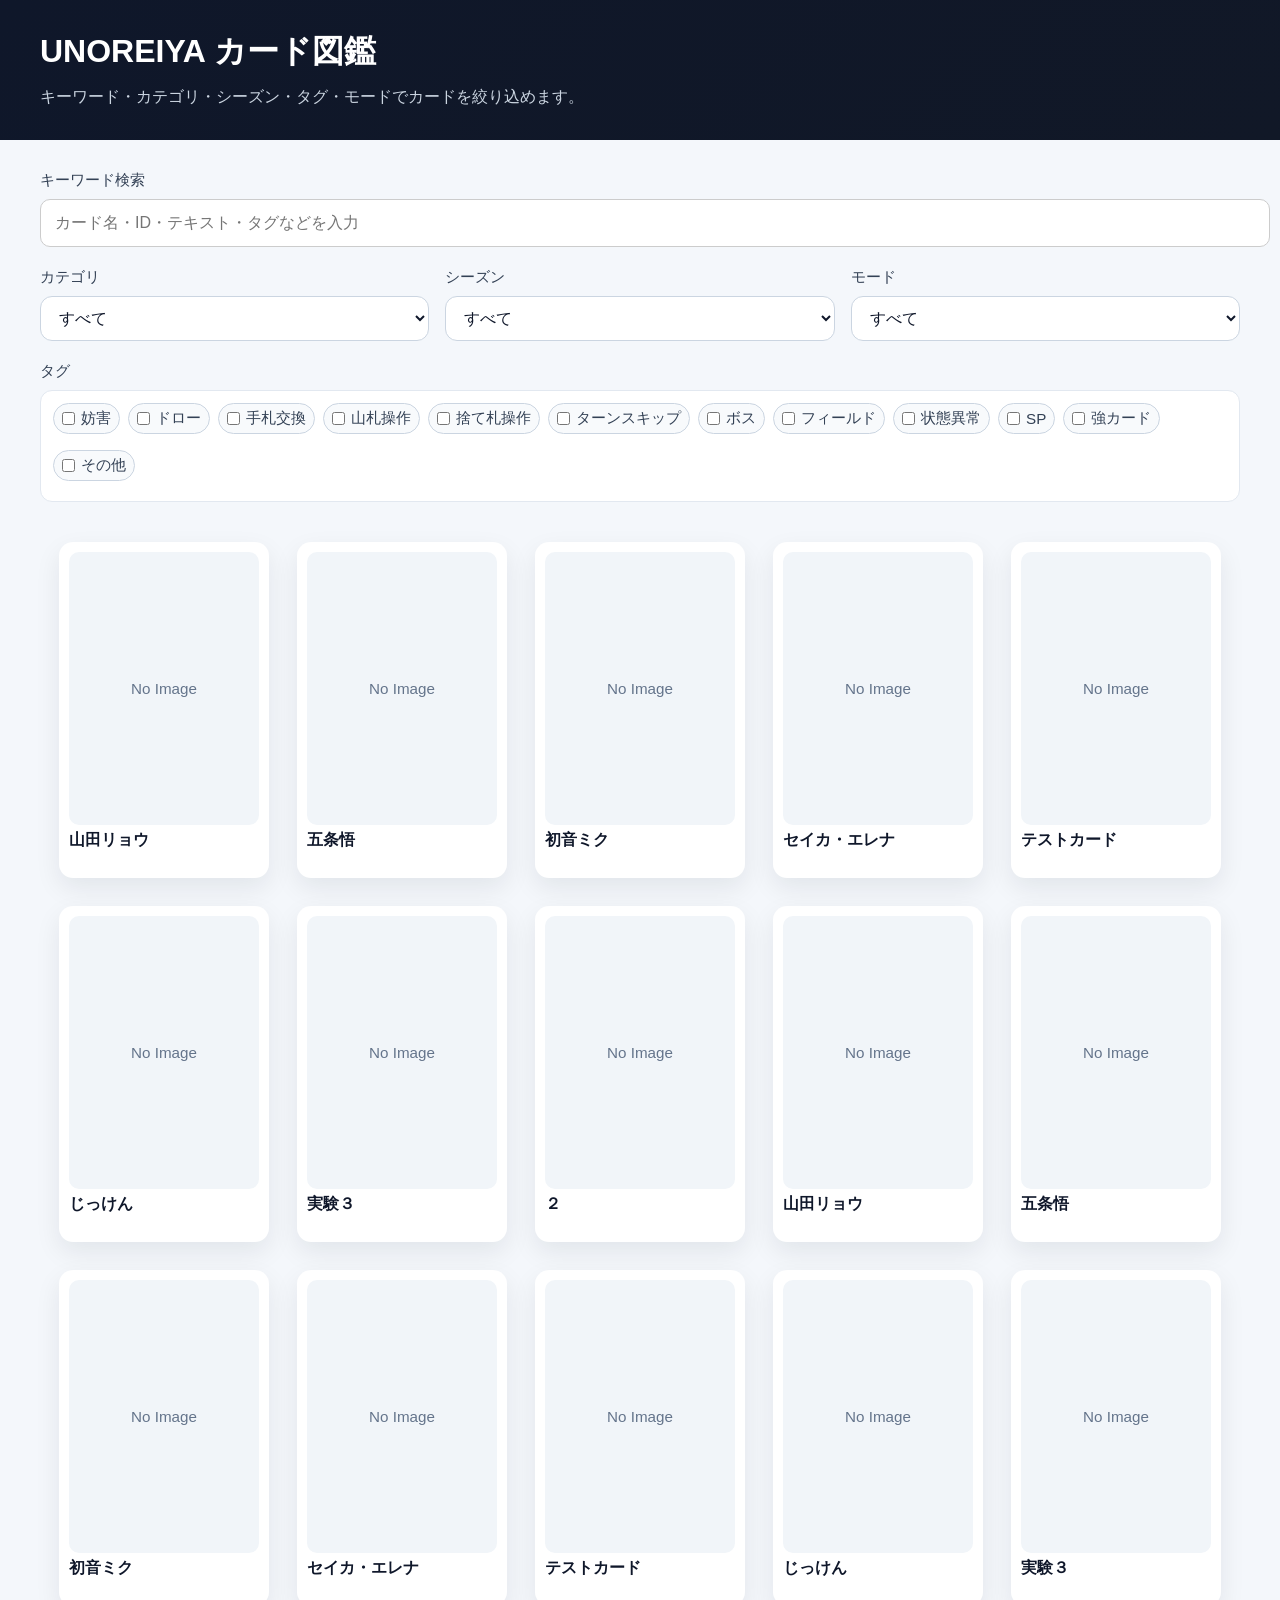
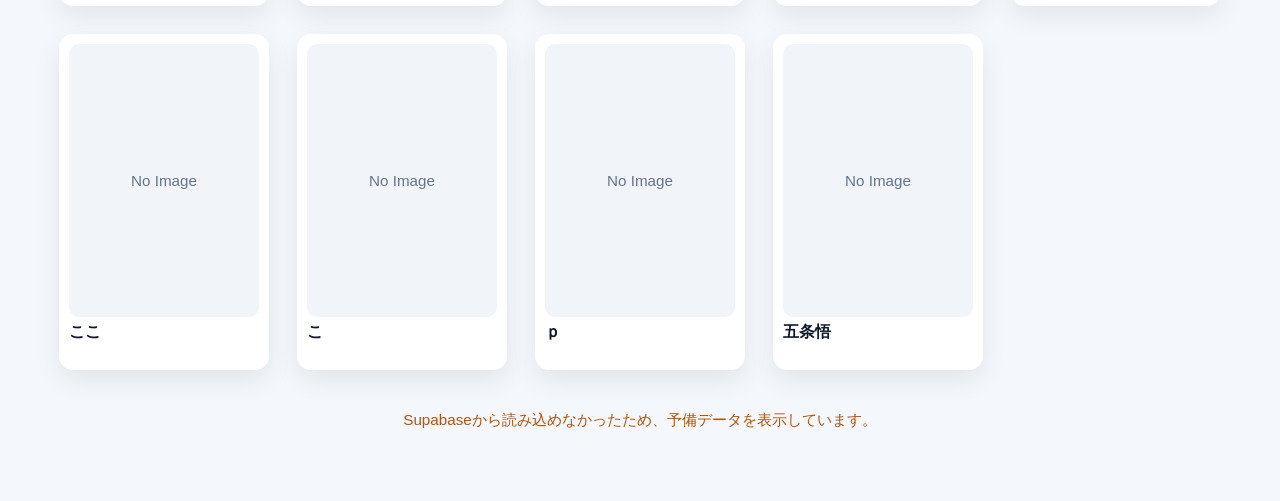
==== commit 91c1ef54: "デザイン修正" ====
--- a/index.html
+++ b/index.html
@@ -4,7 +4,7 @@
   <meta charset="UTF-8">
   <meta name="viewport" content="width=device-width, initial-scale=1.0">
   <title>UNOREIYA カード図鑑</title>
-  <link rel="stylesheet" href="style.css?v=20260510-related-1">
+  <link rel="stylesheet" href="style.css?v=20260510-order-1">
 </head>
 <body>
   <header>
@@ -84,6 +84,6 @@
   <script src="cards.js"></script>
   <script src="https://cdn.jsdelivr.net/npm/@supabase/supabase-js@2"></script>
   <script src="supabase.js"></script>
-  <script src="script.js?v=20260510-related-1"></script>
+  <script src="script.js?v=20260510-order-1"></script>
 </body>
 </html>
